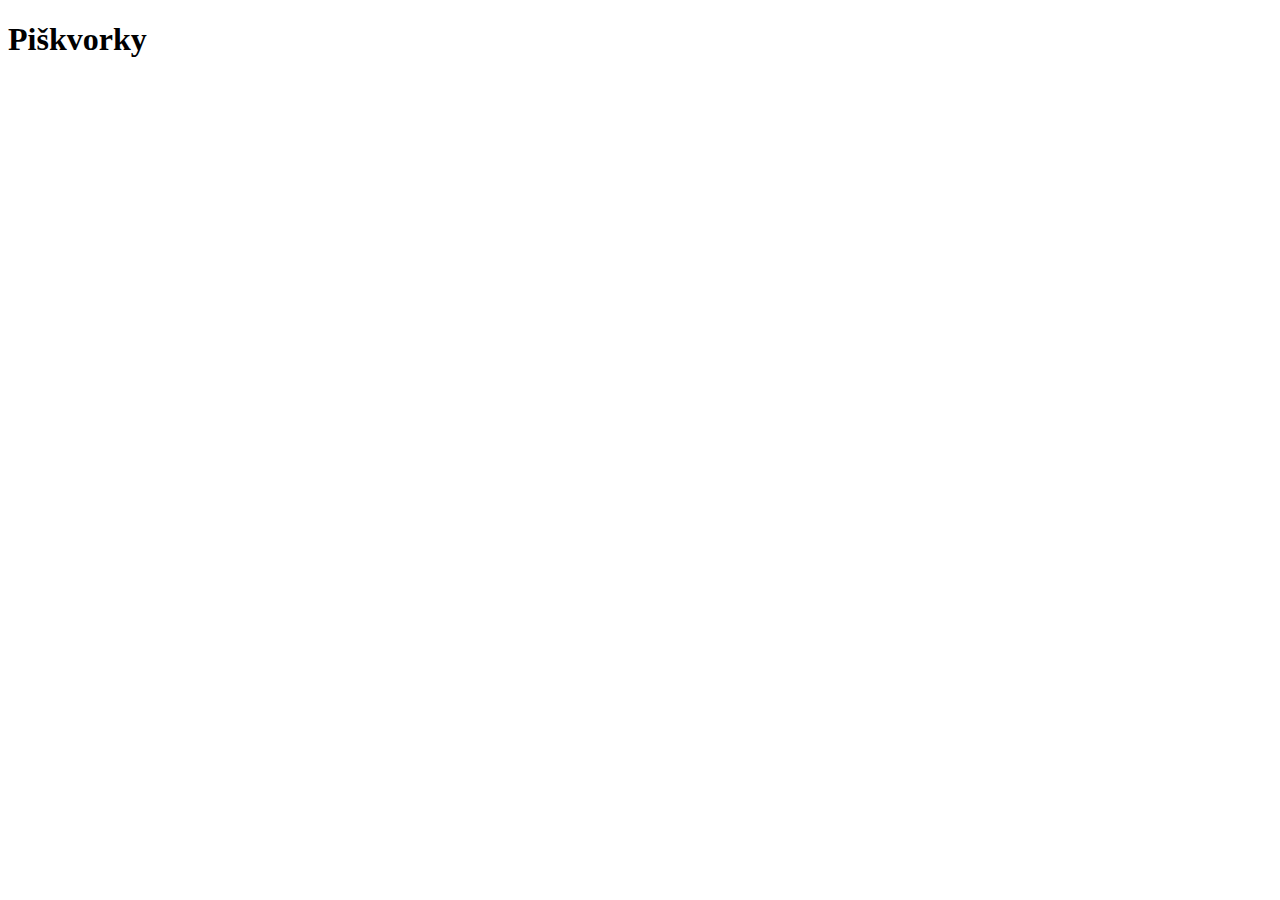
==== index.html @ 2e5d665c "Základní html" ====
<!DOCTYPE html>
<html lang="en">
<head>
    <meta charset="UTF-8">
    <meta name="viewport" content="width=device-width, initial-scale=1.0">
    <title>Document</title>
</head>
<body>
<h1>Piškvorky</h1>
</body>
</html>
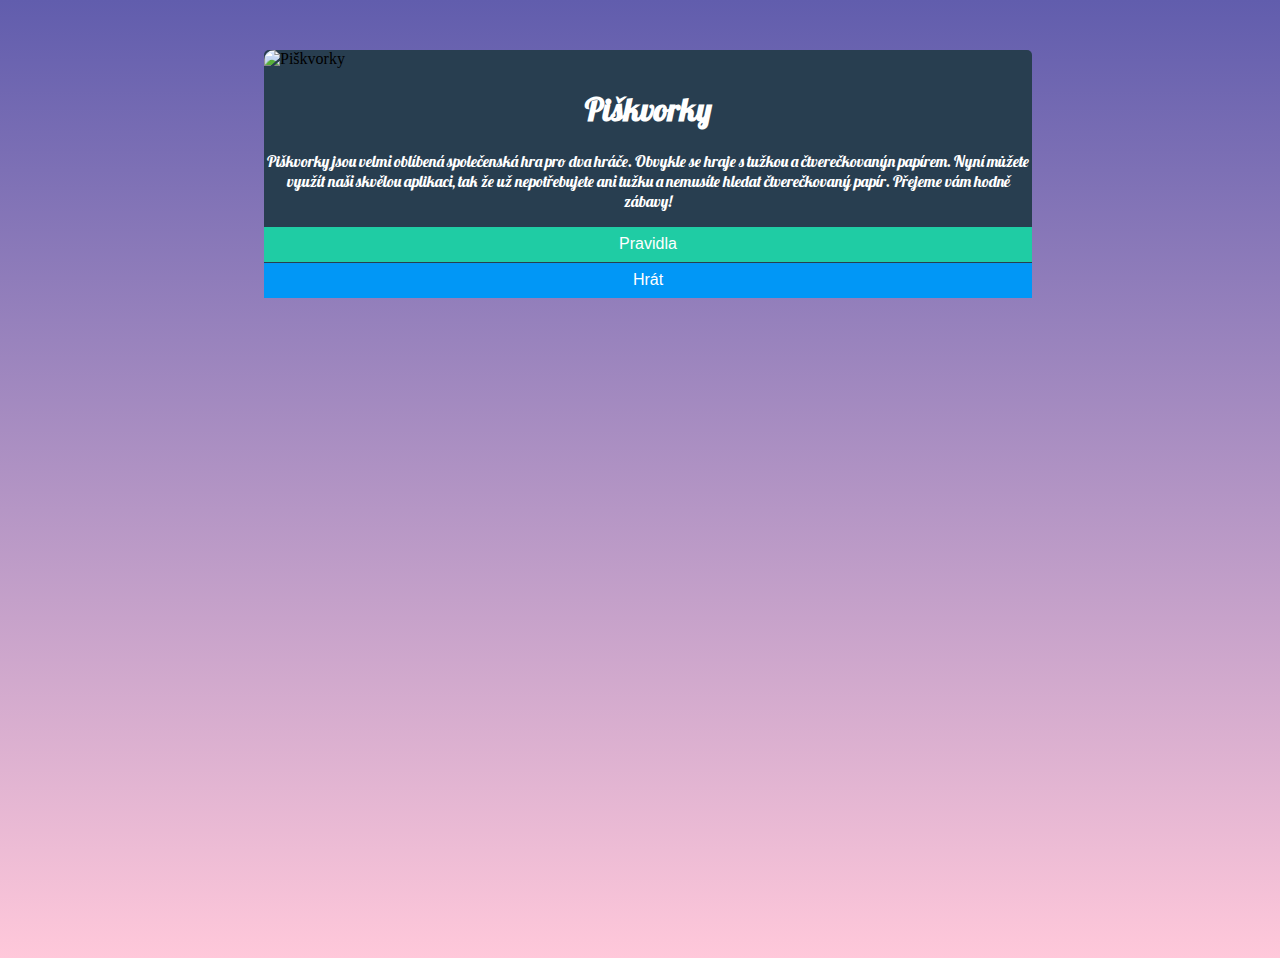
==== commit b8cc34ab: "all in" ====
--- a/index.html
+++ b/index.html
@@ -4,8 +4,21 @@
     <meta charset="UTF-8">
     <meta name="viewport" content="width=device-width, initial-scale=1.0">
     <title>Document</title>
+    <link rel="stylesheet" type="text/css" href="index.css">
+    <link rel="preconnect" href="https://fonts.googleapis.com">
+    <link rel="preconnect" href="https://fonts.gstatic.com" crossorigin>
+    <link href="https://fonts.googleapis.com/css2?family=Lobster&display=swap" rel="stylesheet">
 </head>
 <body>
+<div class="app">
+    <img class="image" src="uvodni.jpeg" alt="Piškvorky">
+<div class="text">
 <h1>Piškvorky</h1>
+<p>Piškvorky jsou velmi oblíbená společenská hra pro dva hráče. Obvykle se hraje s tužkou a čtverečkovanýn papírem. Nyní můžete využít naši skvělou aplikaci, tak že už nepotřebujete ani tužku a nemusíte hledat čtverečkovaný papír. Přejeme vám hodně zábavy!</p>
+</div>
+<a href="https://czechitas-podklady.cz/Piskvorky-pravidla/Pravidla"><button class="button1">Pravidla</button></a>
+<a href="index.html"></a><button class="button2">Hrát</button></a>
+</div>    
 </body>
+</div>
 </html>--- a/index.css
+++ b/index.css
@@ -0,0 +1,70 @@
+h1 {
+    font:2em;
+    font-family: "Lobster", cursive;
+    color: #ffffff;
+    }
+
+    html {
+        min-height: 100%;
+    }
+
+body {
+    background: linear-gradient(#615dad,#ffc8da);
+    width: 100vw;
+    min-height: 100vh;
+}
+
+.image {
+    border-top-right-radius: 10px;
+    border-top-left-radius: 10px;
+}
+
+.app {
+    display: flex;
+    flex-direction: column;
+    background-color: #283e50;
+    justify-content: center;
+    margin: 50px 20%;
+    border-radius: 5px;
+}
+
+.text {
+    font:2em;
+    font-family: "Lobster", cursive;
+    color: #ffffff;
+    text-align: center;
+}
+
+.button1 {
+    width: 100%;
+    font-size: 1rem;
+    color: #ffffff;
+    background-color: #1fcca4;
+    height: 35px;
+    border: none;
+    margin-bottom: 1px;
+}
+
+.button1:hover {
+    background-color: #1cbb96;
+  }
+  
+.button2 {
+    width: 100%;
+    font-size: 1rem;
+    color: #ffffff;
+    background-color: #0197f6;
+    height: 35px;
+    border: none;
+    margin-bottom: 0px;
+  }
+  
+.button2:hover {
+    background-color: #0090e9;
+  }
+
+@media (min-width:620px) {
+    .first_block {
+      max-width: 40%;
+      margin: 50px auto;
+    } }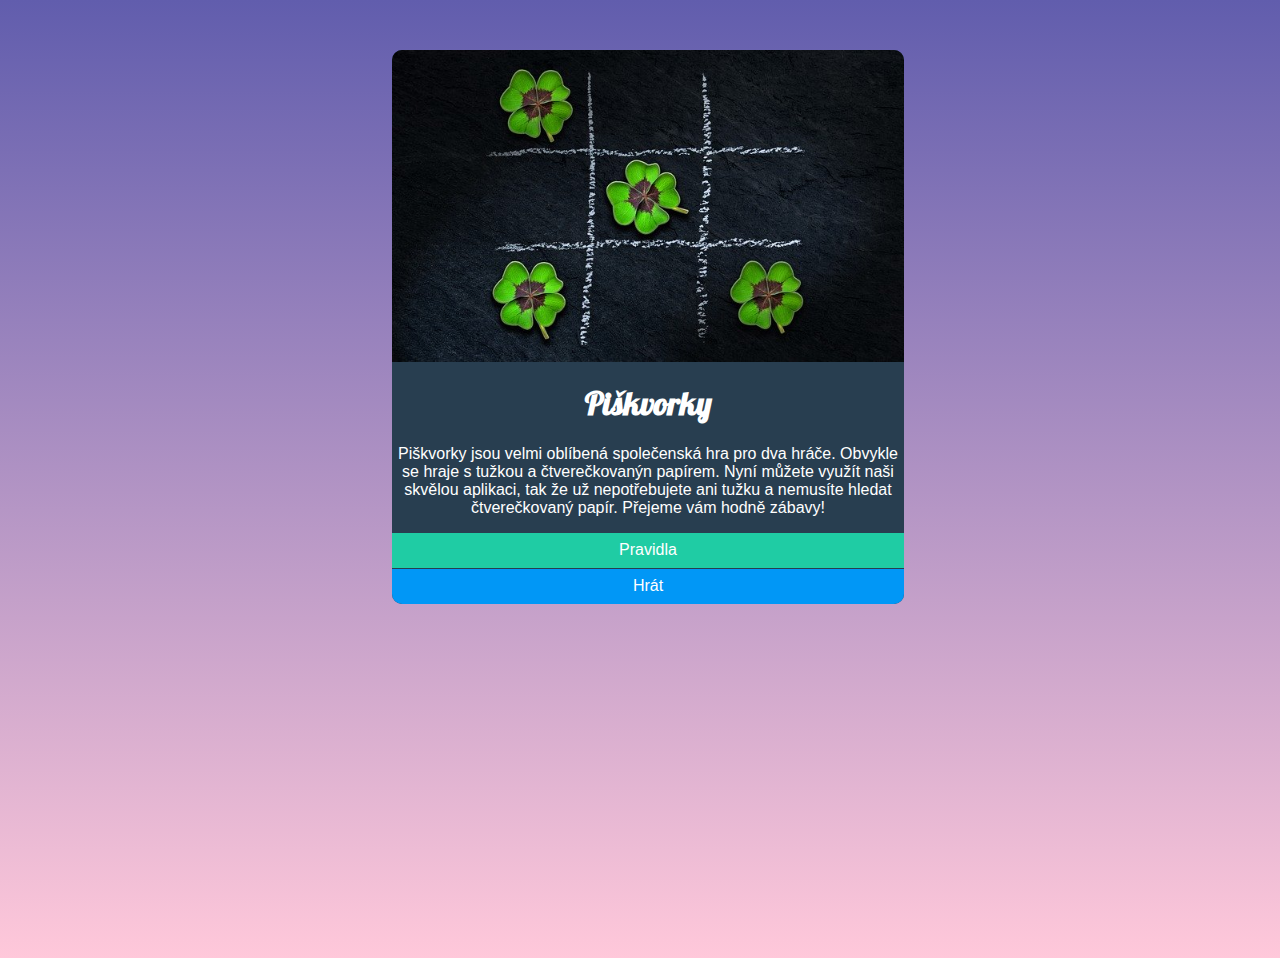
==== commit 134d2f14: "Oprava na základě review" ====
--- a/index.html
+++ b/index.html
@@ -3,10 +3,8 @@
 <head>
     <meta charset="UTF-8">
     <meta name="viewport" content="width=device-width, initial-scale=1.0">
-    <title>Document</title>
+    <title>Piškvorky</title>
     <link rel="stylesheet" type="text/css" href="index.css">
-    <link rel="preconnect" href="https://fonts.googleapis.com">
-    <link rel="preconnect" href="https://fonts.gstatic.com" crossorigin>
     <link href="https://fonts.googleapis.com/css2?family=Lobster&display=swap" rel="stylesheet">
 </head>
 <body>
@@ -16,9 +14,8 @@
 <h1>Piškvorky</h1>
 <p>Piškvorky jsou velmi oblíbená společenská hra pro dva hráče. Obvykle se hraje s tužkou a čtverečkovanýn papírem. Nyní můžete využít naši skvělou aplikaci, tak že už nepotřebujete ani tužku a nemusíte hledat čtverečkovaný papír. Přejeme vám hodně zábavy!</p>
 </div>
-<a href="https://czechitas-podklady.cz/Piskvorky-pravidla/Pravidla"><button class="button1">Pravidla</button></a>
+<a href="https://czechitas-podklady.cz/Piskvorky-pravidla/"><button class="button1">Pravidla</button></a>
 <a href="index.html"></a><button class="button2">Hrát</button></a>
 </div>    
 </body>
-</div>
 </html>--- a/index.css
+++ b/index.css
@@ -1,12 +1,6 @@
-h1 {
-    font:2em;
-    font-family: "Lobster", cursive;
-    color: #ffffff;
-    }
-
-    html {
-        min-height: 100%;
-    }
+html {
+    min-height: 100%;
+}
 
 body {
     background: linear-gradient(#615dad,#ffc8da);
@@ -14,10 +8,14 @@
     min-height: 100vh;
 }
 
-.image {
-    border-top-right-radius: 10px;
-    border-top-left-radius: 10px;
-}
+h1 {
+    font:2em;
+    font-family: "Lobster", cursive;
+    color: #ffffff;
+    }
+p {
+    font-family: Helvetica, sans-serif;
+}  
 
 .app {
     display: flex;
@@ -25,7 +23,12 @@
     background-color: #283e50;
     justify-content: center;
     margin: 50px 20%;
-    border-radius: 5px;
+    border-radius: 10px;
+    }
+
+.image {
+    border-top-right-radius: 10px;
+    border-top-left-radius: 10px;
 }
 
 .text {
@@ -47,6 +50,7 @@
 
 .button1:hover {
     background-color: #1cbb96;
+    cursor: pointer;
   }
   
 .button2 {
@@ -57,14 +61,17 @@
     height: 35px;
     border: none;
     margin-bottom: 0px;
+    border-bottom-left-radius: 10px;
+    border-bottom-right-radius: 10px;
   }
   
 .button2:hover {
     background-color: #0090e9;
+    cursor: pointer;
   }
 
 @media (min-width:620px) {
-    .first_block {
-      max-width: 40%;
-      margin: 50px auto;
-    } }+    .app {
+          max-width: 40%;
+          margin: 50px auto;
+        } }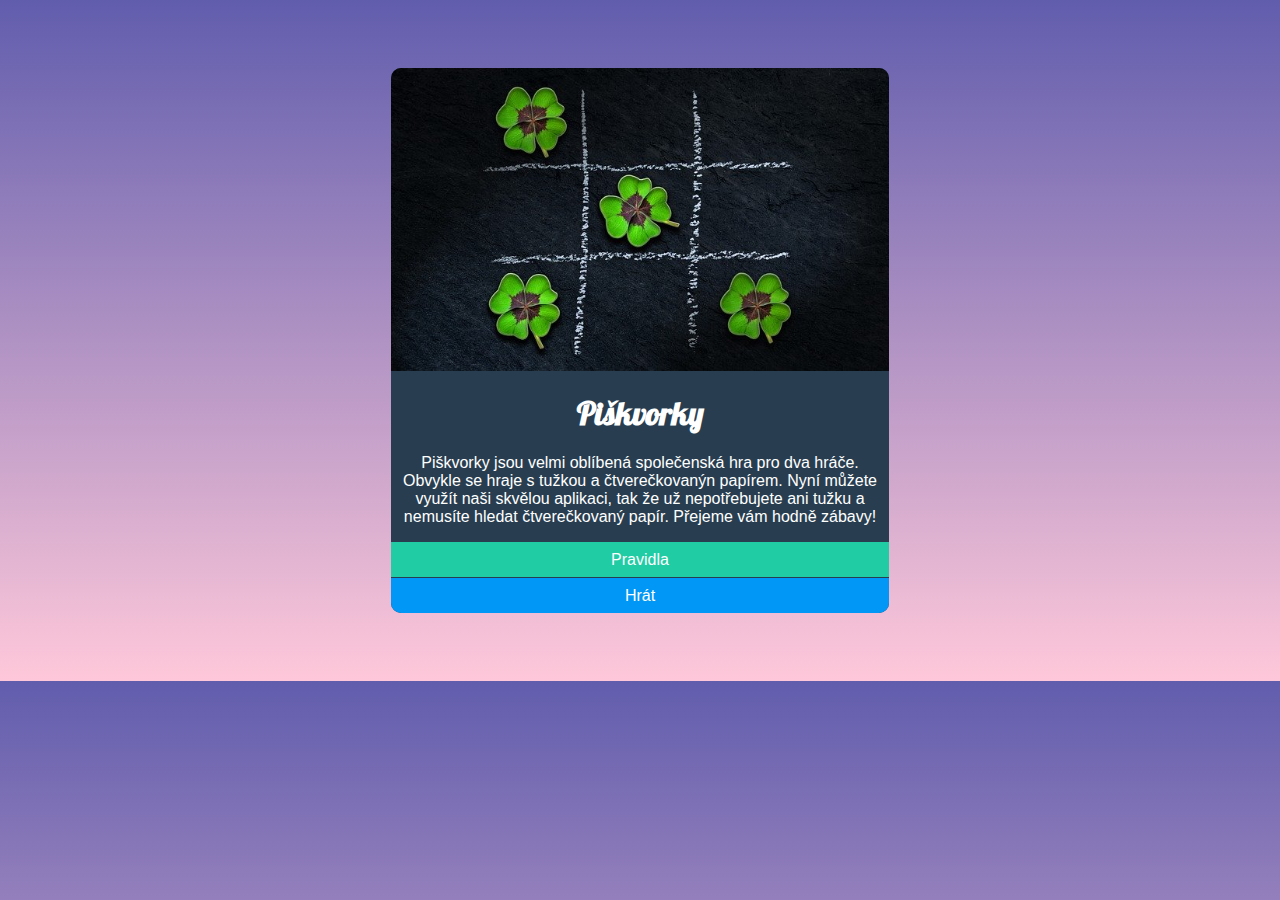
==== commit 5a34d83f: "Oprava chyb u odkazů na buttony" ====
--- a/index.html
+++ b/index.html
@@ -15,7 +15,7 @@
 <p>Piškvorky jsou velmi oblíbená společenská hra pro dva hráče. Obvykle se hraje s tužkou a čtverečkovanýn papírem. Nyní můžete využít naši skvělou aplikaci, tak že už nepotřebujete ani tužku a nemusíte hledat čtverečkovaný papír. Přejeme vám hodně zábavy!</p>
 </div>
 <a href="https://czechitas-podklady.cz/Piskvorky-pravidla/"><button class="button1">Pravidla</button></a>
-<a href="index.html"></a><button class="button2">Hrát</button></a>
+<a href="hra.html"><button class="button2">Hrát</button></a>
 </div>    
 </body>
 </html>--- a/index.css
+++ b/index.css
@@ -1,11 +1,9 @@
-html {
-    min-height: 100%;
-}
 
 body {
     background: linear-gradient(#615dad,#ffc8da);
-    width: 100vw;
-    min-height: 100vh;
+    display: flex;
+    align-items: center;
+    padding: 10px;
 }
 
 h1 {
@@ -13,6 +11,7 @@
     font-family: "Lobster", cursive;
     color: #ffffff;
     }
+
 p {
     font-family: Helvetica, sans-serif;
 }  
@@ -21,8 +20,6 @@
     display: flex;
     flex-direction: column;
     background-color: #283e50;
-    justify-content: center;
-    margin: 50px 20%;
     border-radius: 10px;
     }
 
